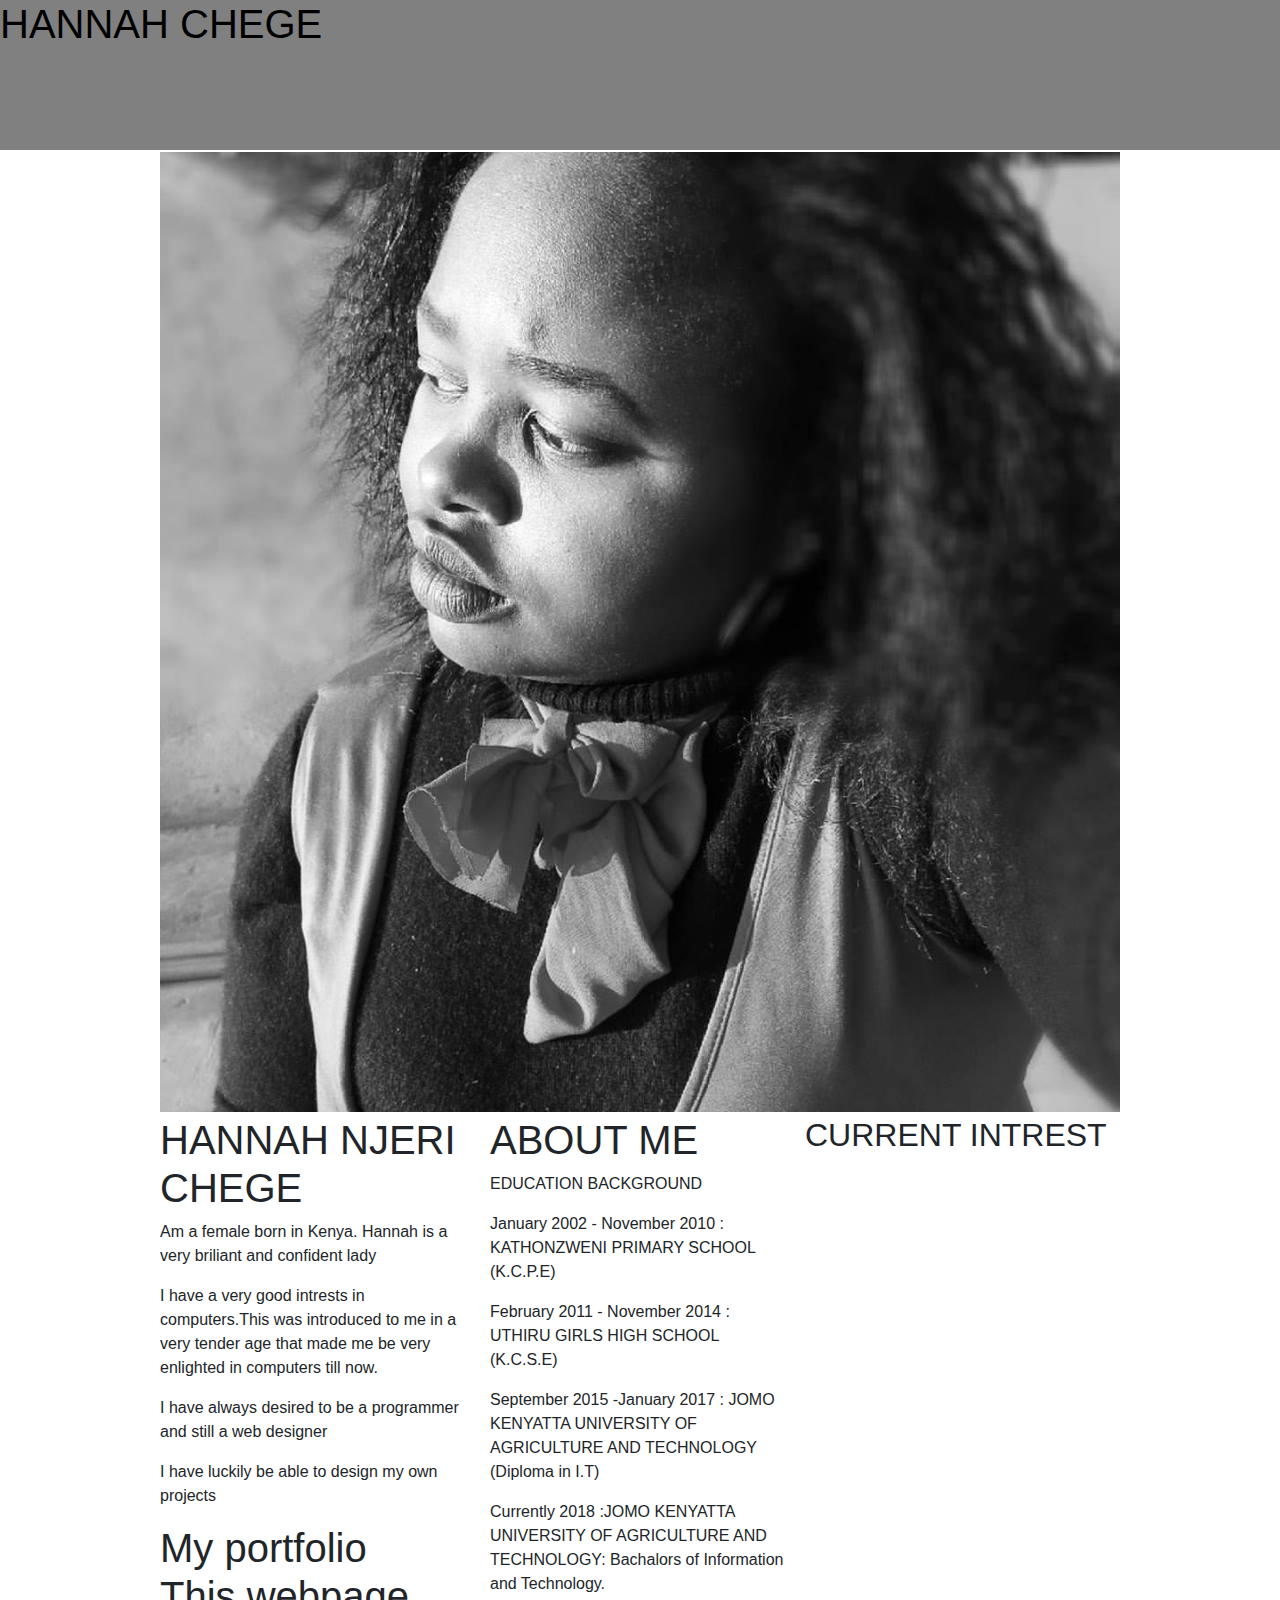
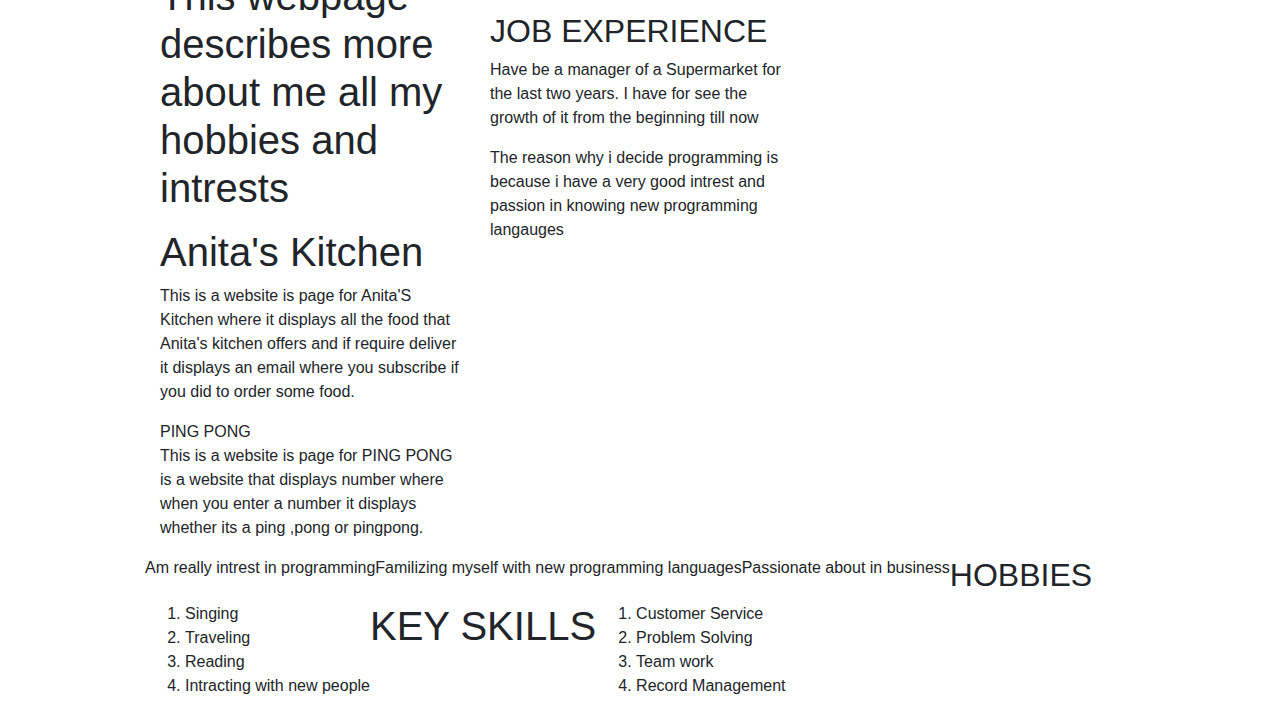
==== index.html @ bd49761b "hobbies,education,job experience" ====
<!DOCTYPE html>
<html>
<head>
  <title>MY PORTFOLIO </title>
  <link rel="stylesheet" href="css/bootstrap.css">
  <link rel="stylesheet" href="css/styles.css">
</head>
<body>
  <div class="topnav">
    <h1> HANNAH CHEGE</h1>
</div>
<div class="container">
        <img src="img/hannah3.jpg" alt="Image">
      </div>
      <div class="container">
        <div class="row">
          <div class="col-md-4">
            <div class="cards">
              <h1>HANNAH NJERI CHEGE</h1>
              <p>Am a female born in Kenya. Hannah is a very briliant and confident lady</p>
              <p>I have a very good intrests in computers.This was introduced to me
              in a very tender age that made me be very enlighted in computers till now.</p>
              <p>I have always desired to be a programmer and still a web designer</p>
              <p>I have luckily be able to design my own projects</p>
              <h1> My portfolio</h>
                <p>This webpage describes more about me all my hobbies and intrests</p>
              <h1>Anita's Kitchen</h1>
              <p>This is a website is page for Anita'S Kitchen where
                 it displays all the food that Anita's kitchen offers
                  and if require deliver it displays an email
                 where you subscribe if you did to order some food.

              </p>
              <h>PING PONG</h>
              <p>This is a website is page for PING PONG is a website that displays number where
                when you enter a number it displays whether its a ping ,pong or pingpong.</p>

            </div>
          </div>
          <div class="col-md-4">
          <h1>ABOUT ME</h1>
          <p>EDUCATION BACKGROUND</p>
          <p>January 2002 - November 2010 :
          KATHONZWENI PRIMARY SCHOOL (K.C.P.E)</p>
          <p>February 2011 - November 2014 :
          UTHIRU GIRLS HIGH SCHOOL (K.C.S.E)</p>
          <p>September 2015 -January 2017 :
          JOMO KENYATTA UNIVERSITY OF AGRICULTURE AND TECHNOLOGY (Diploma in I.T)</p>
          <p>Currently 2018 :JOMO KENYATTA UNIVERSITY OF AGRICULTURE AND TECHNOLOGY:
            Bachalors of Information and Technology.
          </p>
          <h2>JOB EXPERIENCE</h2>
          <p>Have be a manager of a Supermarket for the last two years.
          I have for see the growth of it from the beginning till now</p>
          <p>The reason why i decide programming is because i have a very
          good intrest and passion in knowing new programming langauges</p>
            </div
          <div class="col-md-4">
            <h2>CURRENT INTREST</h2>
            <p>Am really intrest in programming</p>
            <p>Familizing myself with new programming languages</p>
            <p>Passionate about in business</p>
            <h2>HOBBIES</h2>
            <ol>
              <li>Singing</li>
              <li>Traveling</li>
              <li>Reading</li>
              <li>Intracting with new people</li>
            </ol>
            <h1>KEY SKILLS</h1>
            <ol>
              <li>Customer Service</li>
              <li>Problem Solving</li>
              <li>Team work</li>
              <li>Record Management</li>
            </ol>
              </div>
          </div>
          </div>


</body>
</html>
---- css/styles.css ----
.topnav{
  background-color:gray;
  color:black;
  height: 150px;
}
.container {
    padding: 2px 90px;
}
.img{
  float: left;
}
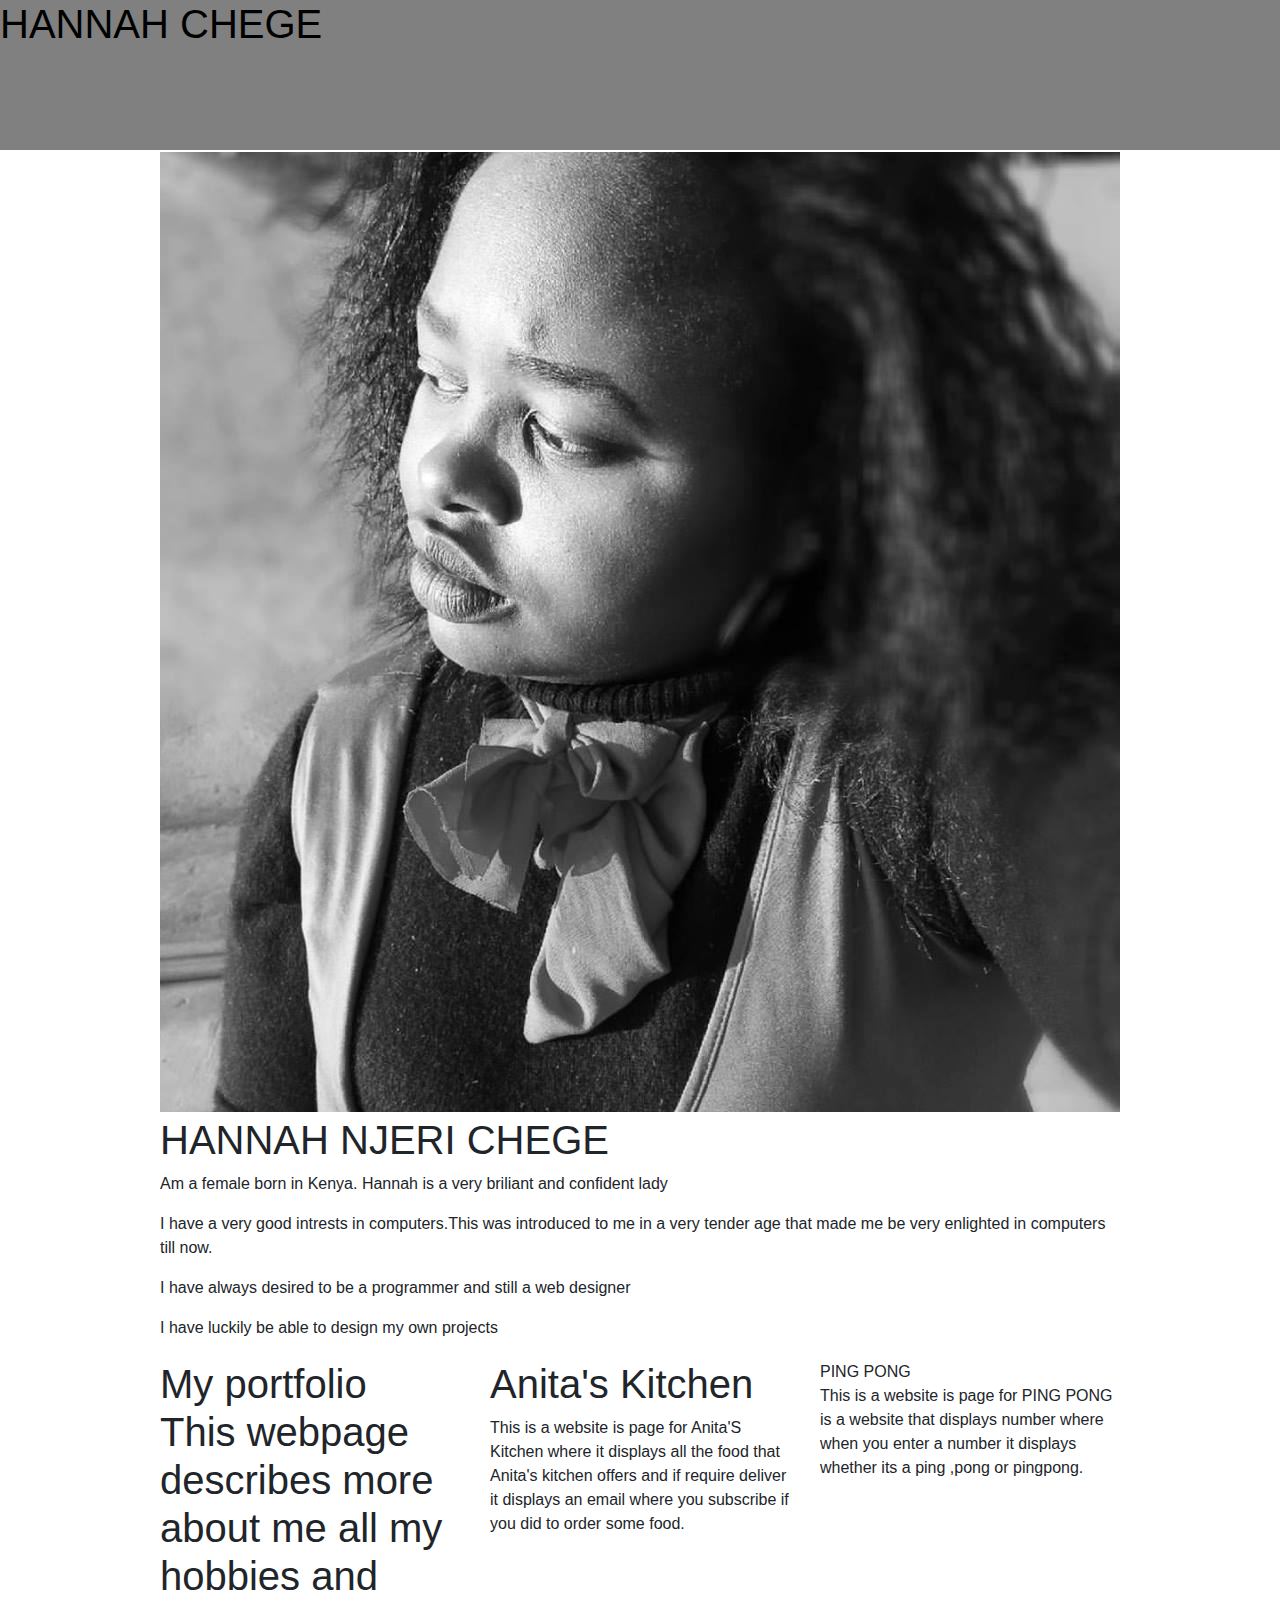
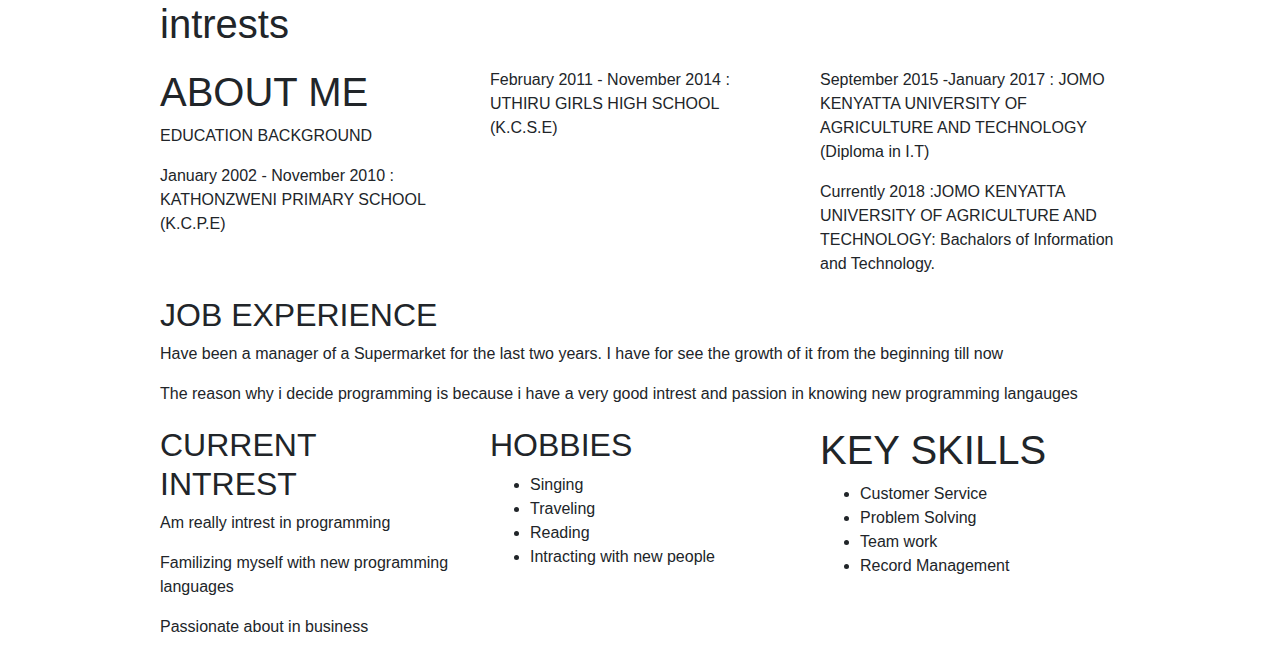
==== commit 3f8a6cdb: "added all colomns" ====
--- a/index.html
+++ b/index.html
@@ -13,17 +13,20 @@
         <img src="img/hannah3.jpg" alt="Image">
       </div>
       <div class="container">
-        <div class="row">
-          <div class="col-md-4">
-            <div class="cards">
               <h1>HANNAH NJERI CHEGE</h1>
               <p>Am a female born in Kenya. Hannah is a very briliant and confident lady</p>
               <p>I have a very good intrests in computers.This was introduced to me
               in a very tender age that made me be very enlighted in computers till now.</p>
               <p>I have always desired to be a programmer and still a web designer</p>
               <p>I have luckily be able to design my own projects</p>
+            </div>
+            <div class="container">
+              <div class="row">
+                <div class="col-md-4">
               <h1> My portfolio</h>
                 <p>This webpage describes more about me all my hobbies and intrests</p>
+              </div>
+              <div class="col-md-4">
               <h1>Anita's Kitchen</h1>
               <p>This is a website is page for Anita'S Kitchen where
                  it displays all the food that Anita's kitchen offers
@@ -31,49 +34,68 @@
                  where you subscribe if you did to order some food.
 
               </p>
+            </div>
+            <div class="col-md-4">
               <h>PING PONG</h>
               <p>This is a website is page for PING PONG is a website that displays number where
                 when you enter a number it displays whether its a ping ,pong or pingpong.</p>
 
             </div>
           </div>
+        </div>
+        <div class="container">
+          <div class="row">
           <div class="col-md-4">
           <h1>ABOUT ME</h1>
           <p>EDUCATION BACKGROUND</p>
           <p>January 2002 - November 2010 :
           KATHONZWENI PRIMARY SCHOOL (K.C.P.E)</p>
+        </div>
+        <div class="col-md-4">
           <p>February 2011 - November 2014 :
           UTHIRU GIRLS HIGH SCHOOL (K.C.S.E)</p>
+        </div>
+        <div class="col-md-4">
           <p>September 2015 -January 2017 :
           JOMO KENYATTA UNIVERSITY OF AGRICULTURE AND TECHNOLOGY (Diploma in I.T)</p>
           <p>Currently 2018 :JOMO KENYATTA UNIVERSITY OF AGRICULTURE AND TECHNOLOGY:
             Bachalors of Information and Technology.
           </p>
+        </div>
+      </div>
+    </div>
+        <div class="container">
           <h2>JOB EXPERIENCE</h2>
-          <p>Have be a manager of a Supermarket for the last two years.
+          <p>Have been a manager of a Supermarket for the last two years.
           I have for see the growth of it from the beginning till now</p>
           <p>The reason why i decide programming is because i have a very
           good intrest and passion in knowing new programming langauges</p>
-            </div
+        </div>
+        <div class="container">
+          <div class="row">
           <div class="col-md-4">
             <h2>CURRENT INTREST</h2>
             <p>Am really intrest in programming</p>
             <p>Familizing myself with new programming languages</p>
             <p>Passionate about in business</p>
+          </div>
+          <div class="col-md-4">
             <h2>HOBBIES</h2>
-            <ol>
+            <ul>
               <li>Singing</li>
               <li>Traveling</li>
               <li>Reading</li>
               <li>Intracting with new people</li>
-            </ol>
+            </ul>
+          </div>
+          <div class="col-md-4">
             <h1>KEY SKILLS</h1>
-            <ol>
+            <ul>
               <li>Customer Service</li>
               <li>Problem Solving</li>
               <li>Team work</li>
               <li>Record Management</li>
-            </ol>
+            </ul>
               </div>
           </div>
           </div>
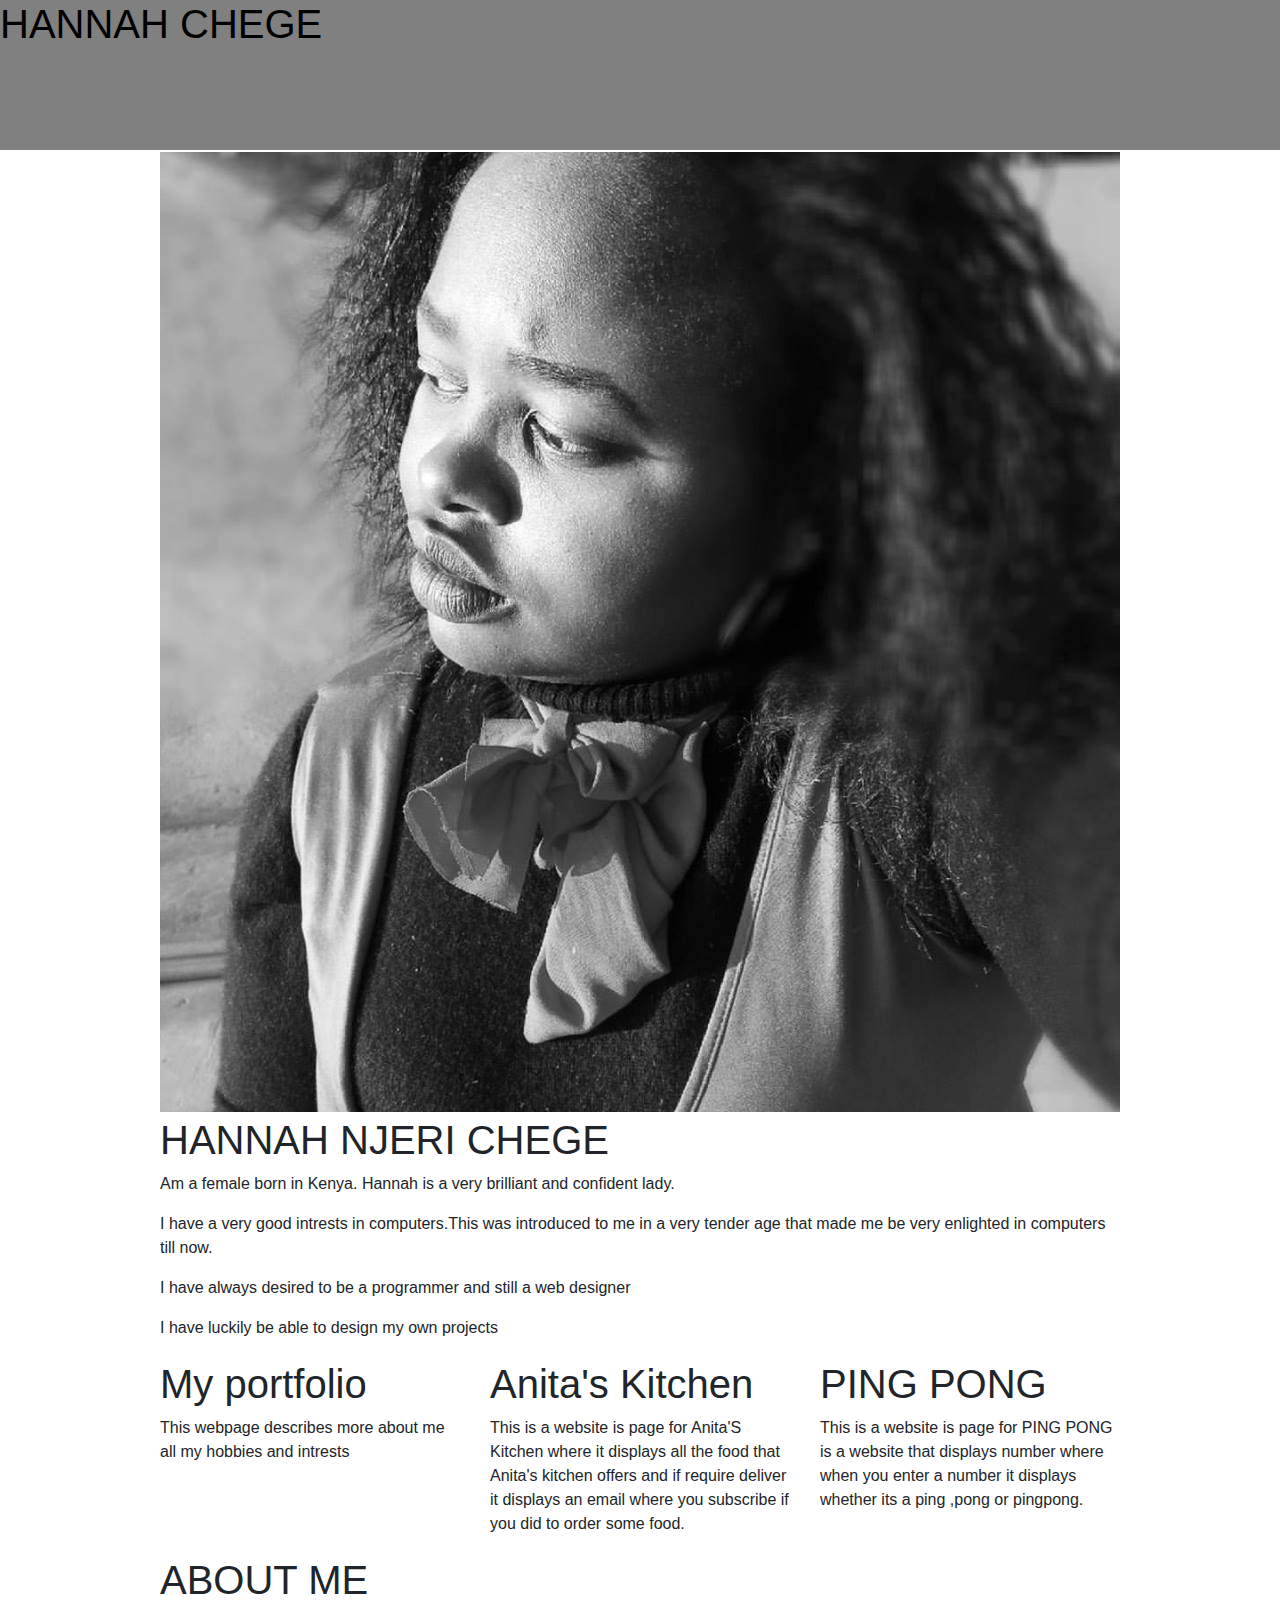
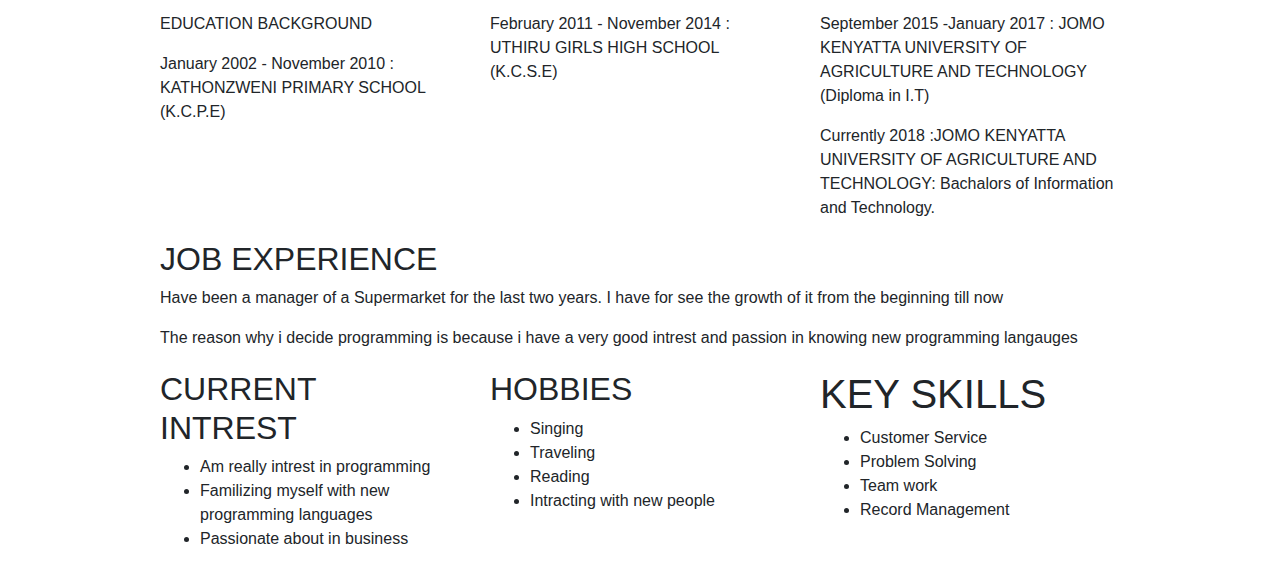
==== commit fadd8016: "added the ordered list" ====
--- a/index.html
+++ b/index.html
@@ -14,7 +14,7 @@
       </div>
       <div class="container">
               <h1>HANNAH NJERI CHEGE</h1>
-              <p>Am a female born in Kenya. Hannah is a very briliant and confident lady</p>
+              <p>Am a female born in Kenya. Hannah is a very brilliant and confident lady.</p>
               <p>I have a very good intrests in computers.This was introduced to me
               in a very tender age that made me be very enlighted in computers till now.</p>
               <p>I have always desired to be a programmer and still a web designer</p>
@@ -23,7 +23,7 @@
             <div class="container">
               <div class="row">
                 <div class="col-md-4">
-              <h1> My portfolio</h>
+              <h1> My portfolio</h1>
                 <p>This webpage describes more about me all my hobbies and intrests</p>
               </div>
               <div class="col-md-4">
@@ -36,7 +36,7 @@
               </p>
             </div>
             <div class="col-md-4">
-              <h>PING PONG</h>
+              <h1>PING PONG</h1>
               <p>This is a website is page for PING PONG is a website that displays number where
                 when you enter a number it displays whether its a ping ,pong or pingpong.</p>
 
@@ -44,9 +44,9 @@
           </div>
         </div>
         <div class="container">
+          <h1>ABOUT ME</h1>
           <div class="row">
           <div class="col-md-4">
-          <h1>ABOUT ME</h1>
           <p>EDUCATION BACKGROUND</p>
           <p>January 2002 - November 2010 :
           KATHONZWENI PRIMARY SCHOOL (K.C.P.E)</p>
@@ -75,9 +75,12 @@
           <div class="row">
           <div class="col-md-4">
             <h2>CURRENT INTREST</h2>
-            <p>Am really intrest in programming</p>
-            <p>Familizing myself with new programming languages</p>
-            <p>Passionate about in business</p>
+            <ul>
+
+            <li>Am really intrest in programming</li>
+            <li>Familizing myself with new programming languages</li>
+            <li>Passionate about in business</li>
+          </ul>
           </div>
           <div class="col-md-4">
             <h2>HOBBIES</h2>
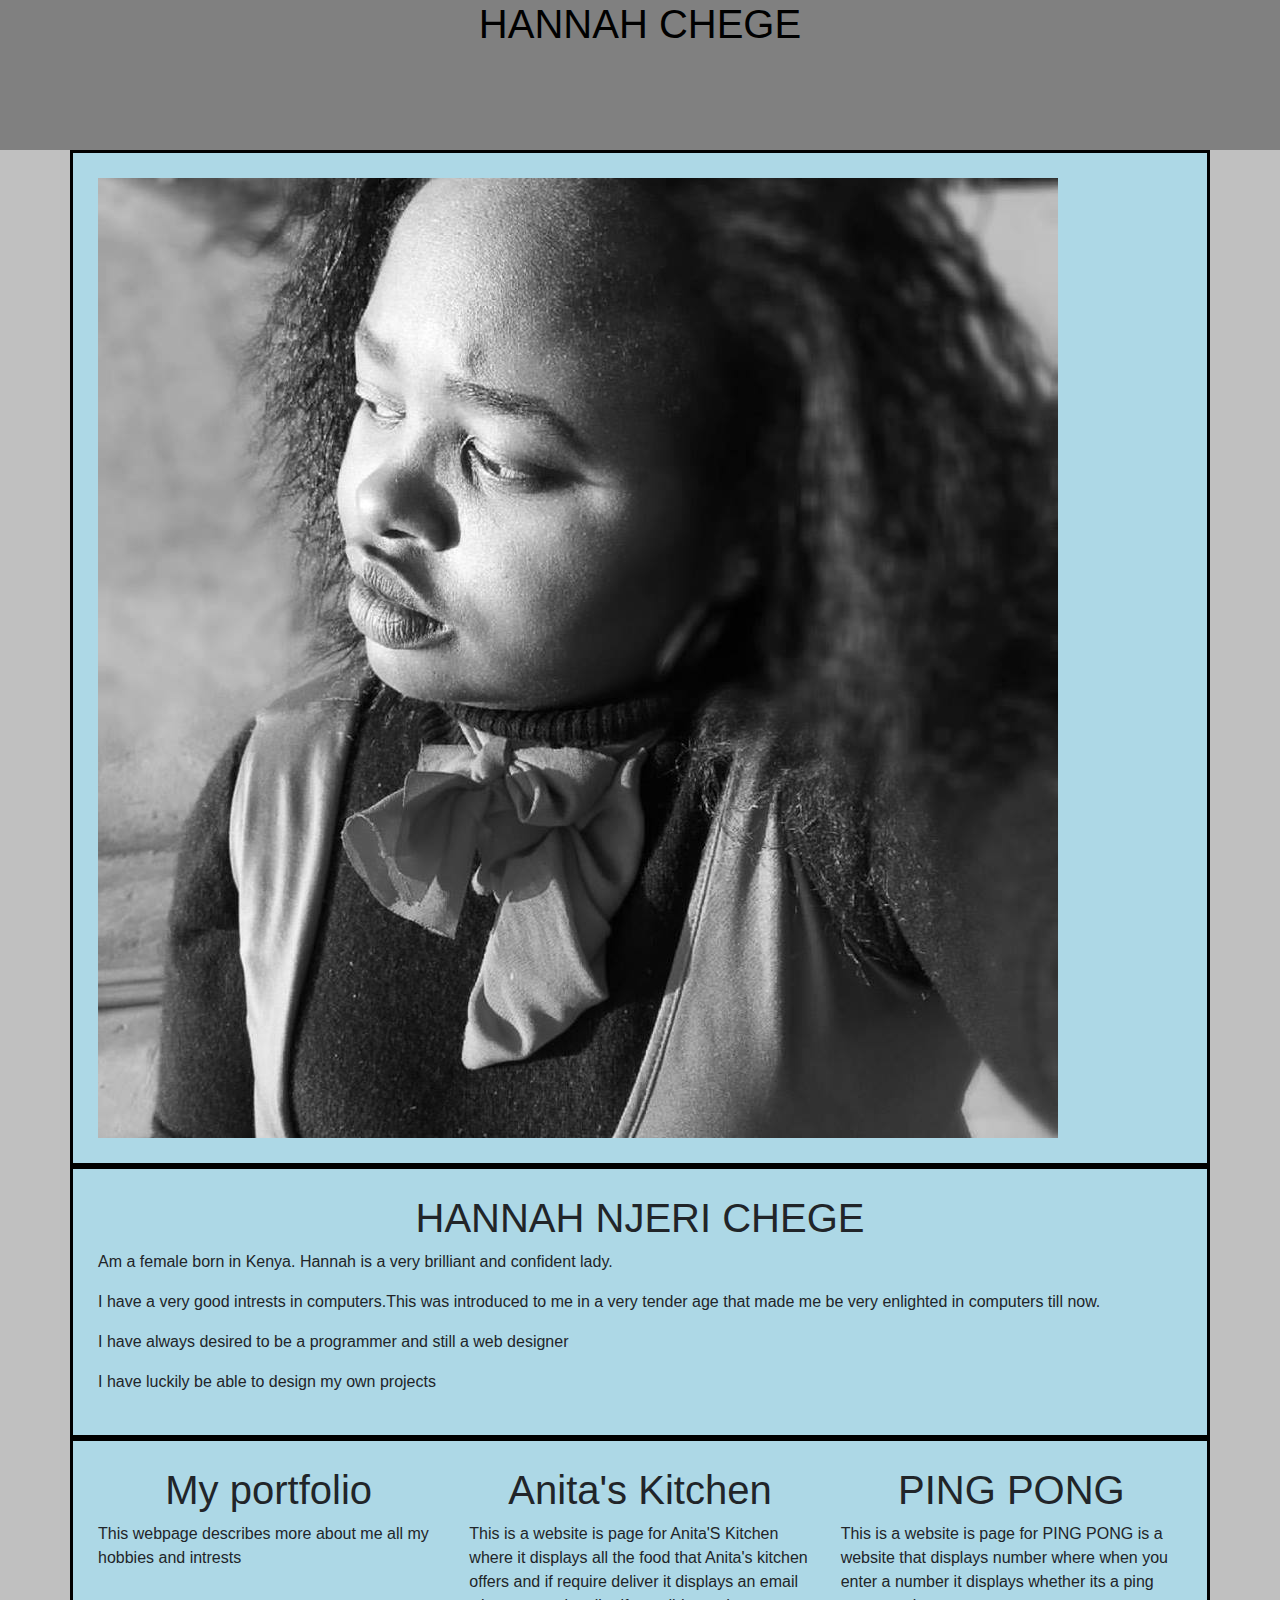
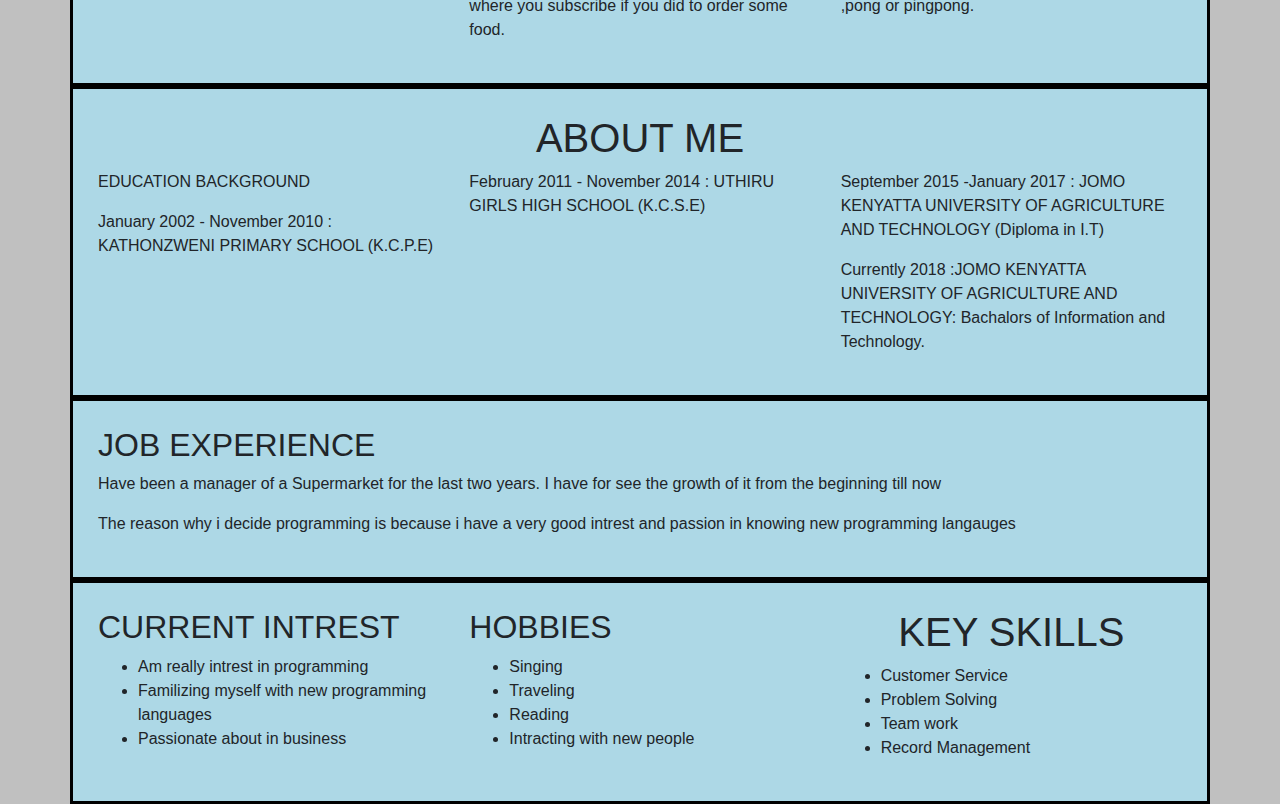
==== commit 3ed161df: "border" ====
--- a/index.html
+++ b/index.html
@@ -20,6 +20,8 @@
               <p>I have always desired to be a programmer and still a web designer</p>
               <p>I have luckily be able to design my own projects</p>
             </div>
+
+
             <div class="container">
               <div class="row">
                 <div class="col-md-4">
--- a/css/styles.css
+++ b/css/styles.css
@@ -9,3 +9,16 @@
 .img{
   float: left;
 }
+body{
+  background-color: silver;
+}
+.container{
+  border-style: solid;
+    border-color: black;
+padding: 25px;
+box-sizing: border-box;
+background-color: lightblue;
+}
+h1{
+  text-align: center;
+}
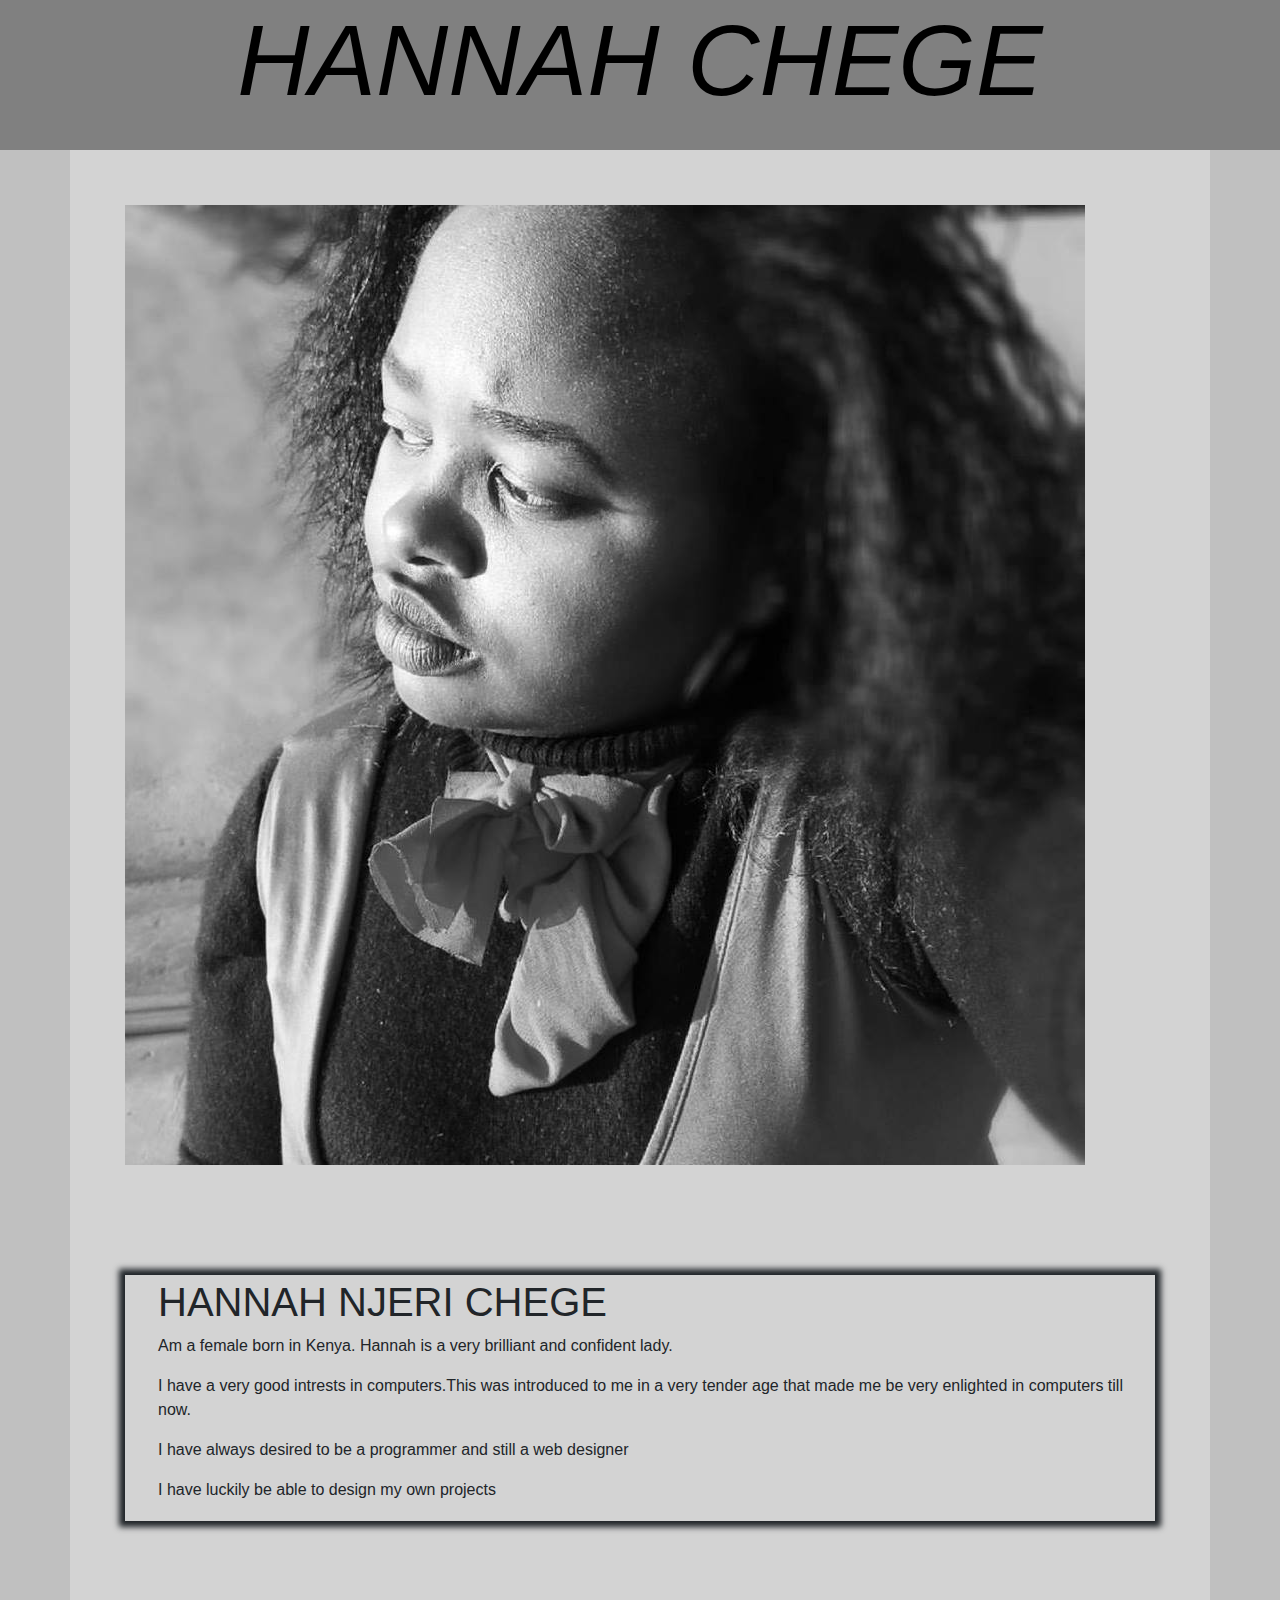
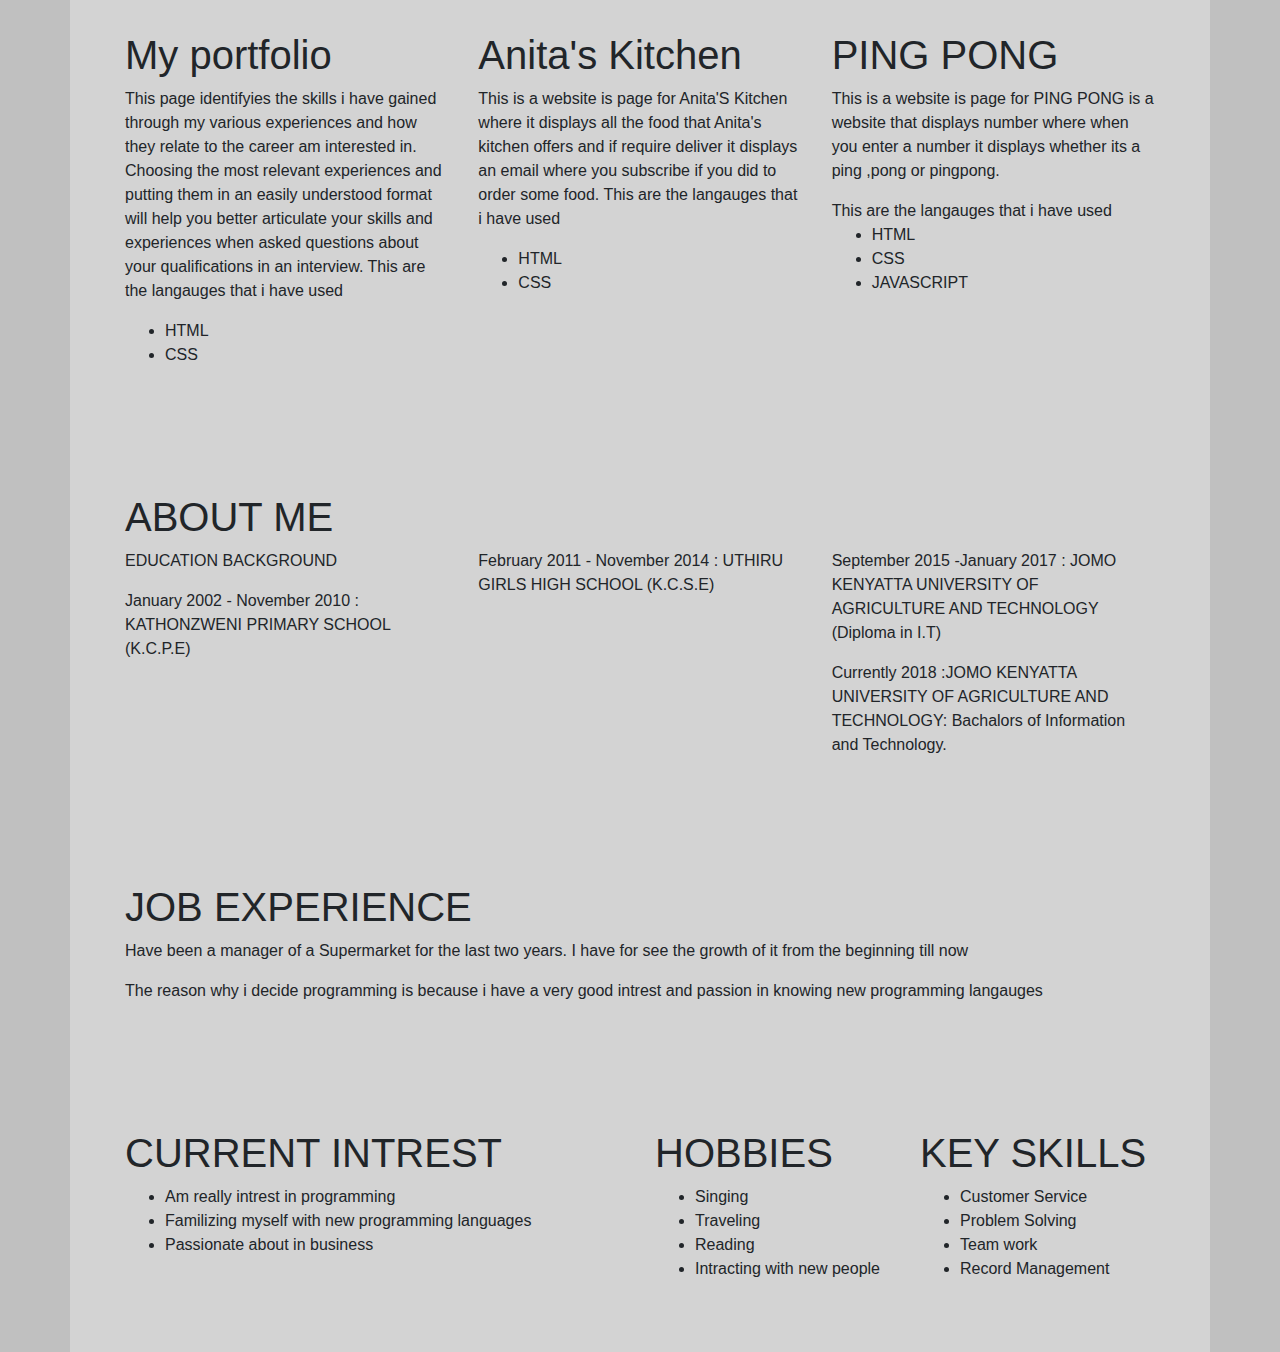
==== commit c079ff09: "added box shadow to Intro" ====
--- a/index.html
+++ b/index.html
@@ -7,12 +7,13 @@
 </head>
 <body>
   <div class="topnav">
-    <h1> HANNAH CHEGE</h1>
+    <h2> HANNAH CHEGE</h2>
 </div>
 <div class="container">
         <img src="img/hannah3.jpg" alt="Image">
       </div>
       <div class="container">
+        <div class="Intro">
               <h1>HANNAH NJERI CHEGE</h1>
               <p>Am a female born in Kenya. Hannah is a very brilliant and confident lady.</p>
               <p>I have a very good intrests in computers.This was introduced to me
@@ -20,28 +21,47 @@
               <p>I have always desired to be a programmer and still a web designer</p>
               <p>I have luckily be able to design my own projects</p>
             </div>
+          </div>
 
 
             <div class="container">
               <div class="row">
-                <div class="col-md-4">
+                <div class="col-md-4 projects">
               <h1> My portfolio</h1>
-                <p>This webpage describes more about me all my hobbies and intrests</p>
+                <p>This page identifyies the skills i have gained through my various
+                   experiences and how they relate to the career am  interested in.
+                   Choosing the most relevant experiences and putting them in an easily understood format will help you better articulate your skills
+                    and experiences when asked questions about your qualifications in an interview.
+                    This are the langauges that i have used
+                    <ul>
+                      <li>HTML</li>
+                      <li>CSS</li>
+                    </ul>
+                 </p>
               </div>
-              <div class="col-md-4">
+              <div class="col-md-4 projects">
               <h1>Anita's Kitchen</h1>
               <p>This is a website is page for Anita'S Kitchen where
                  it displays all the food that Anita's kitchen offers
                   and if require deliver it displays an email
                  where you subscribe if you did to order some food.
-
+                 This are the langauges that i have used
+                 <ul>
+                   <li>HTML</li>
+                   <li>CSS</li>
+                 </ul>
               </p>
             </div>
-            <div class="col-md-4">
+            <div class="col-md-4 projects">
               <h1>PING PONG</h1>
               <p>This is a website is page for PING PONG is a website that displays number where
                 when you enter a number it displays whether its a ping ,pong or pingpong.</p>
-
+                This are the langauges that i have used
+                <ul>
+                  <li>HTML</li>
+                  <li>CSS</li>
+                  <li>JAVASCRIPT</li>
+                </ul>
             </div>
           </div>
         </div>
@@ -67,7 +87,7 @@
       </div>
     </div>
         <div class="container">
-          <h2>JOB EXPERIENCE</h2>
+          <h1>JOB EXPERIENCE</h1>
           <p>Have been a manager of a Supermarket for the last two years.
           I have for see the growth of it from the beginning till now</p>
           <p>The reason why i decide programming is because i have a very
@@ -75,8 +95,8 @@
         </div>
         <div class="container">
           <div class="row">
-          <div class="col-md-4">
-            <h2>CURRENT INTREST</h2>
+          <div class="col-md-6">
+            <h1>CURRENT INTREST</h1>
             <ul>
 
             <li>Am really intrest in programming</li>
@@ -84,8 +104,8 @@
             <li>Passionate about in business</li>
           </ul>
           </div>
-          <div class="col-md-4">
-            <h2>HOBBIES</h2>
+          <div class="col-md-3">
+            <h1>HOBBIES</h1>
             <ul>
               <li>Singing</li>
               <li>Traveling</li>
@@ -93,7 +113,7 @@
               <li>Intracting with new people</li>
             </ul>
           </div>
-          <div class="col-md-4">
+          <div class="col-md-3">
             <h1>KEY SKILLS</h1>
             <ul>
               <li>Customer Service</li>
--- a/css/styles.css
+++ b/css/styles.css
@@ -13,12 +13,19 @@
   background-color: silver;
 }
 .container{
+padding: 55px;
+box-sizing: border-box;
+background-color: lightgray;
+}
+h2{
+  text-align: center;
+  font-size: 100px;
+  font-style: italic;
+  font
+}
+.Intro{
   border-style: solid;
-    border-color: black;
-padding: 25px;
-box-sizing: border-box;
-background-color: lightblue;
+  border-color: lightgray;
+  box-shadow: 0 0 6px 6px;
+  padding-left: 30px;
 }
-h1{
-  text-align: center;
-}
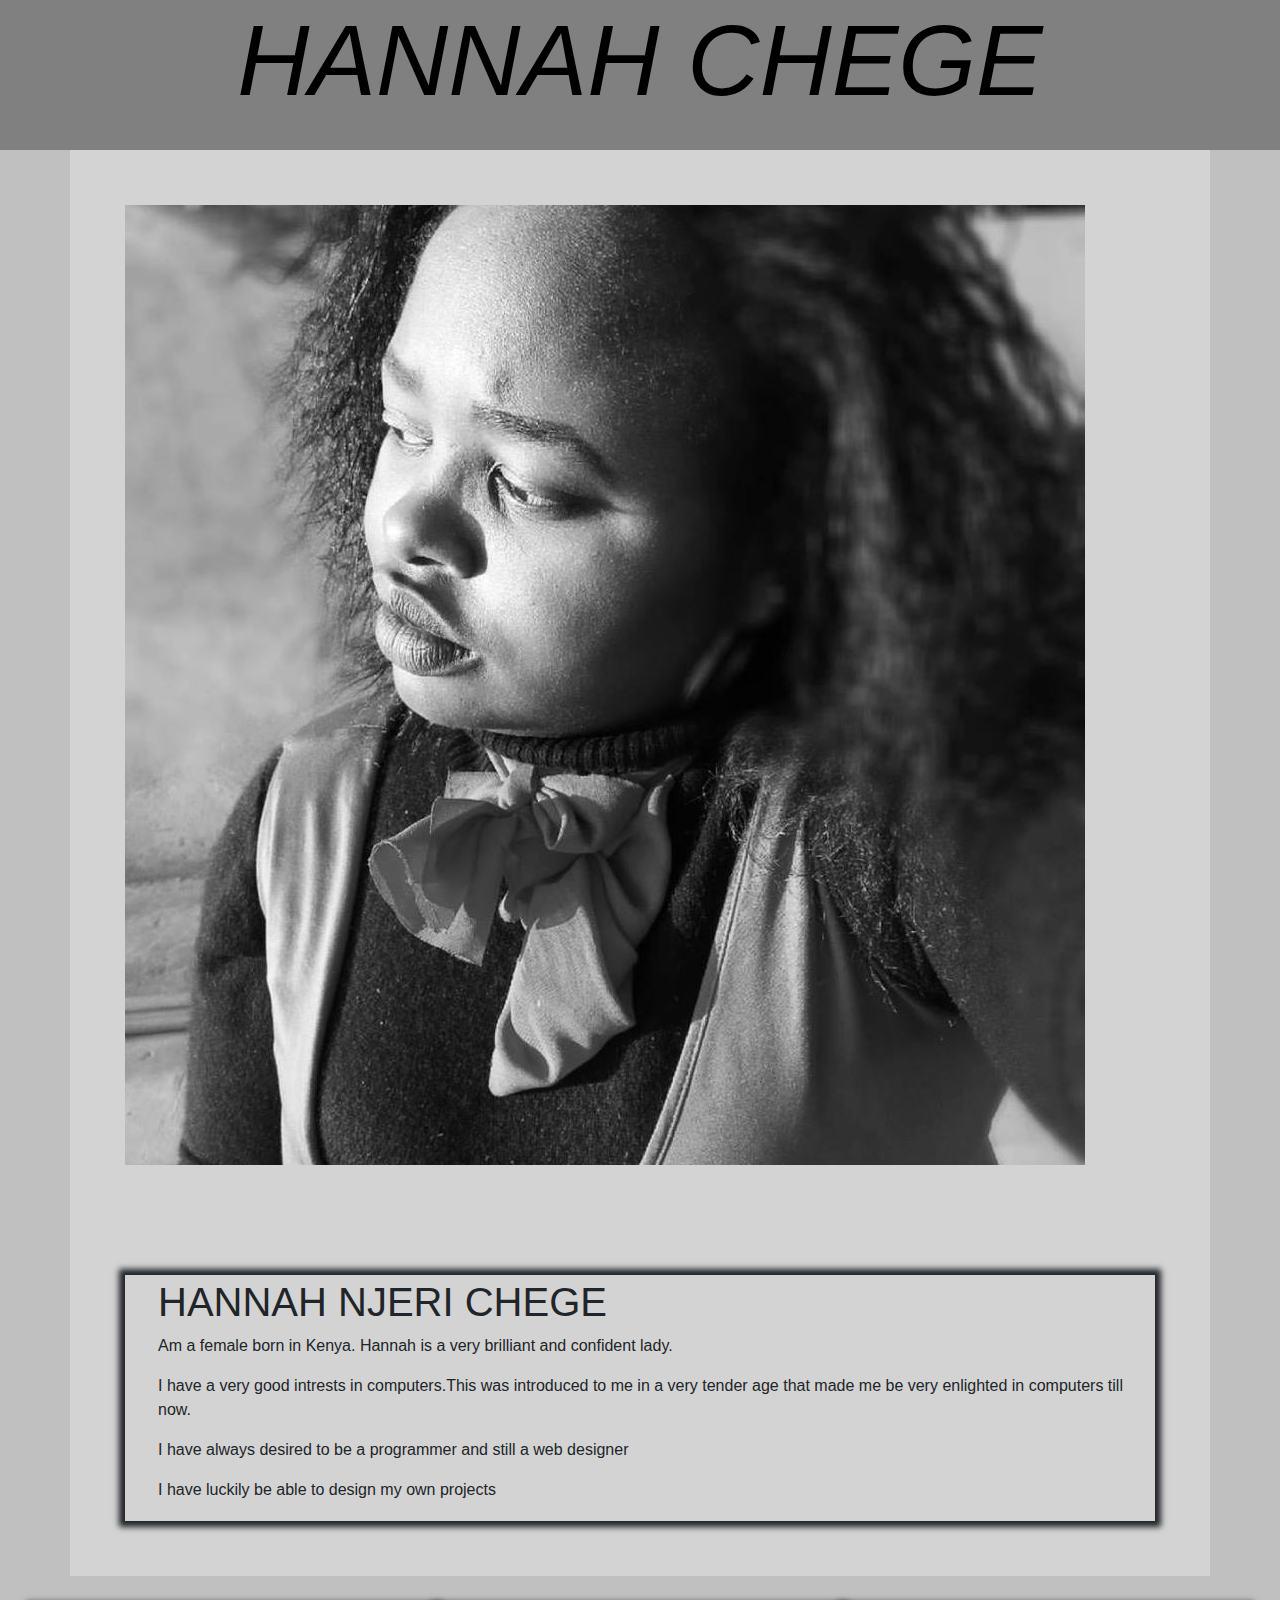
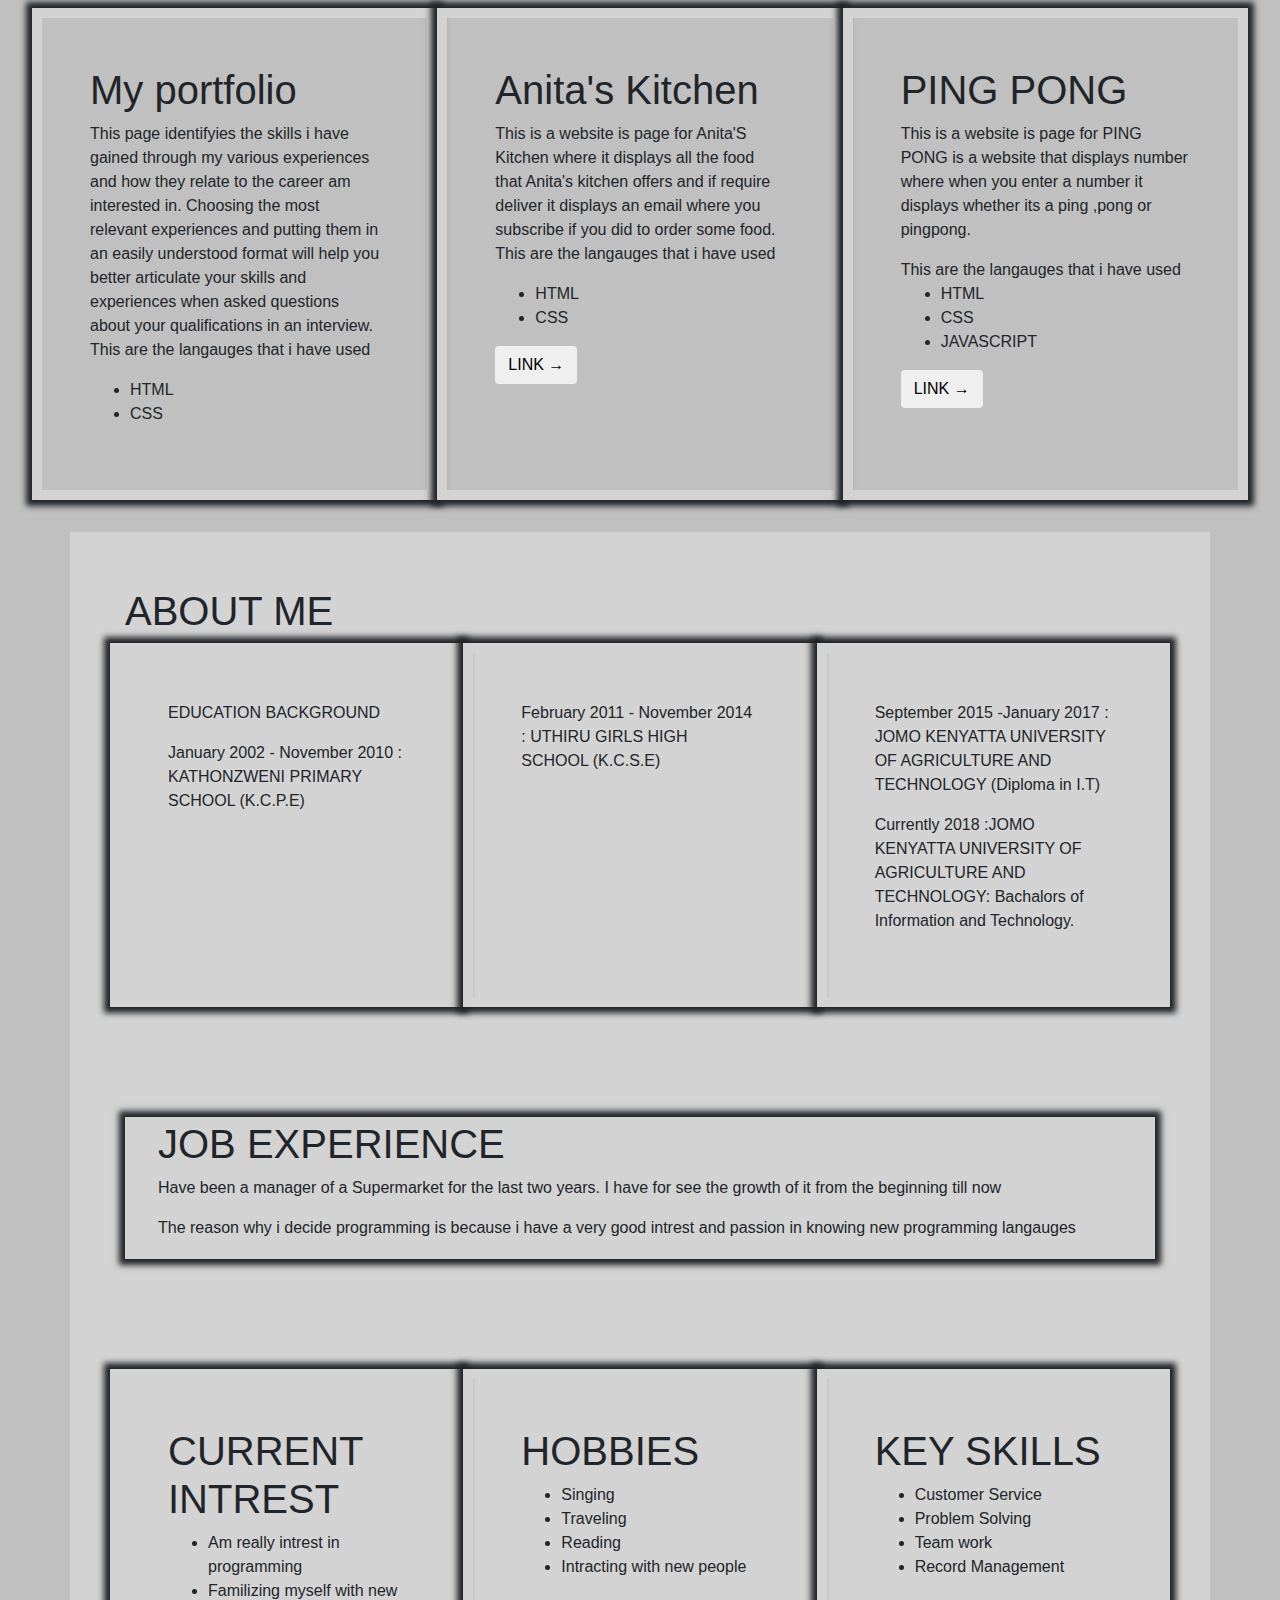
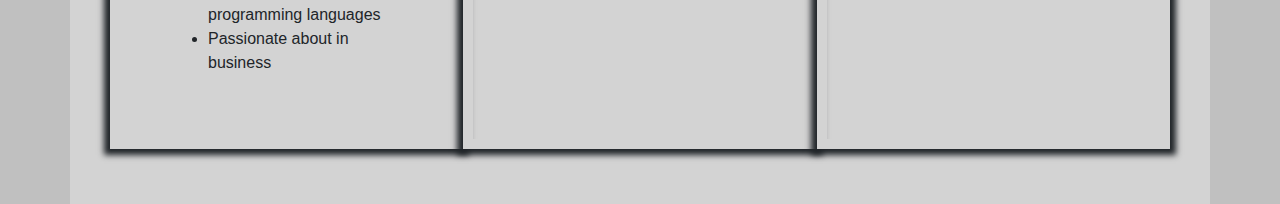
==== commit b8eaf1cd: "Added border shadow" ====
--- a/index.html
+++ b/index.html
@@ -24,8 +24,7 @@
           </div>
 
 
-            <div class="container">
-              <div class="row">
+              <div class="row row1">
                 <div class="col-md-4 projects">
               <h1> My portfolio</h1>
                 <p>This page identifyies the skills i have gained through my various
@@ -51,6 +50,7 @@
                    <li>CSS</li>
                  </ul>
               </p>
+               <a href="https://hannahchege.github.io/Anita/"><button class="btn btn-outline-default">LINK &#8594;</button></a>
             </div>
             <div class="col-md-4 projects">
               <h1>PING PONG</h1>
@@ -62,22 +62,22 @@
                   <li>CSS</li>
                   <li>JAVASCRIPT</li>
                 </ul>
+                 <a href=""><button class="btn btn-outline-default">LINK &#8594;</button></a>
             </div>
           </div>
-        </div>
         <div class="container">
           <h1>ABOUT ME</h1>
           <div class="row">
-          <div class="col-md-4">
+          <div class="col-md-4 about">
           <p>EDUCATION BACKGROUND</p>
           <p>January 2002 - November 2010 :
           KATHONZWENI PRIMARY SCHOOL (K.C.P.E)</p>
         </div>
-        <div class="col-md-4">
+        <div class="col-md-4 about">
           <p>February 2011 - November 2014 :
           UTHIRU GIRLS HIGH SCHOOL (K.C.S.E)</p>
         </div>
-        <div class="col-md-4">
+        <div class="col-md-4 about">
           <p>September 2015 -January 2017 :
           JOMO KENYATTA UNIVERSITY OF AGRICULTURE AND TECHNOLOGY (Diploma in I.T)</p>
           <p>Currently 2018 :JOMO KENYATTA UNIVERSITY OF AGRICULTURE AND TECHNOLOGY:
@@ -87,15 +87,17 @@
       </div>
     </div>
         <div class="container">
+          <div class="job">
           <h1>JOB EXPERIENCE</h1>
           <p>Have been a manager of a Supermarket for the last two years.
           I have for see the growth of it from the beginning till now</p>
           <p>The reason why i decide programming is because i have a very
           good intrest and passion in knowing new programming langauges</p>
         </div>
+      </div>
         <div class="container">
           <div class="row">
-          <div class="col-md-6">
+          <div class="col-md-4 intrest">
             <h1>CURRENT INTREST</h1>
             <ul>
 
@@ -104,7 +106,7 @@
             <li>Passionate about in business</li>
           </ul>
           </div>
-          <div class="col-md-3">
+          <div class="col-md-4 intrest">
             <h1>HOBBIES</h1>
             <ul>
               <li>Singing</li>
@@ -113,7 +115,7 @@
               <li>Intracting with new people</li>
             </ul>
           </div>
-          <div class="col-md-3">
+          <div class="col-md-4 intrest">
             <h1>KEY SKILLS</h1>
             <ul>
               <li>Customer Service</li>
--- a/css/styles.css
+++ b/css/styles.css
@@ -29,3 +29,38 @@
   box-shadow: 0 0 6px 6px;
   padding-left: 30px;
 }
+.row1{
+  column-rule-style: solid;
+  margin-left: 2em;
+  margin-right: 2em;
+  margin-top: 2em;
+  margin-bottom: 2em;
+}
+.projects{
+  border-style: solid;
+  border-width: 10px;
+  border-color: lightgray;
+  box-shadow: 0 0 6px 6px;
+  padding: 3em;
+
+}
+.about{
+  border-style: solid;
+  border-width: 10px;
+  border-color: lightgray;
+  box-shadow: 0 0 6px 6px;
+  padding: 3em;
+}
+.job{
+  border-style: solid;
+  border-color: lightgray;
+  box-shadow: 0 0 6px 6px;
+  padding-left: 30px;
+}
+.intrest{
+  border-style: solid;
+  border-width: 10px;
+  border-color: lightgray;
+  box-shadow: 0 0 6px 6px;
+  padding: 3em;
+}
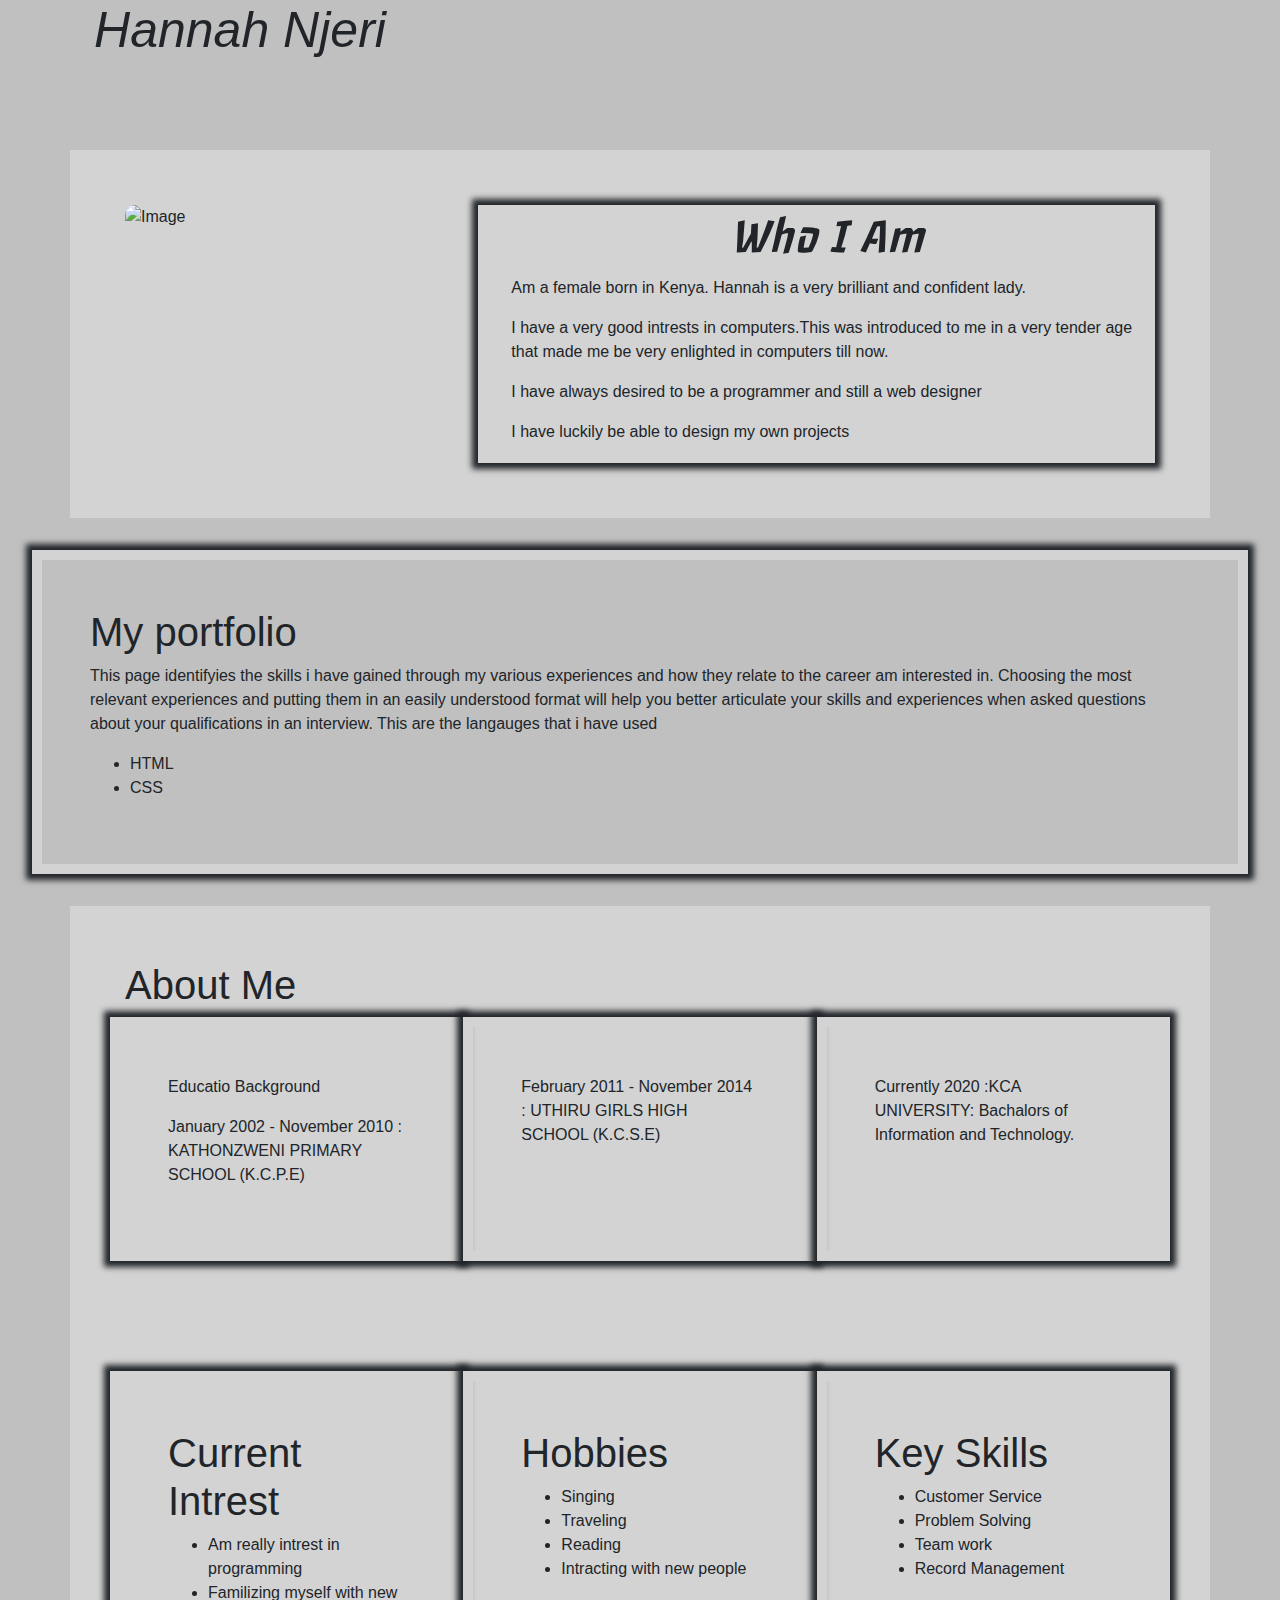
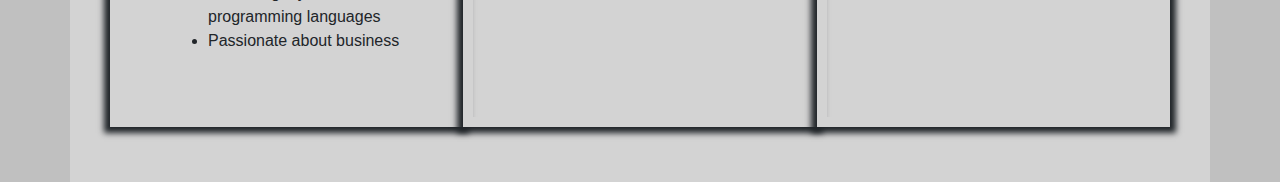
==== commit 2fa27a16: "first commit" ====
--- a/index.html
+++ b/index.html
@@ -1,132 +1,100 @@
 <!DOCTYPE html>
 <html>
+
 <head>
   <title>MY PORTFOLIO </title>
   <link rel="stylesheet" href="css/bootstrap.css">
   <link rel="stylesheet" href="css/styles.css">
+  <link href="https://fonts.googleapis.com/css?family=Nosifer|UnifrakturMaguntia|Hi+Melody|Cute+Font|Rye|Ubuntu|Hanalei|Passero+One" rel="stylesheet">
 </head>
+
 <body>
   <div class="topnav">
-    <h2> HANNAH CHEGE</h2>
+    <h2 style="padding-right:800px;"> Hannah Njeri</h2>
+   
+    
+  </div>
+  <div class="container">
+    <div class="row row6">
+    <div class="col-md-4">
+    <img src="img\DSC_0041.jpg" alt="Image"class="image-category"> 
+  </div>
+  <div class="col-md-8">
+    <div class="Intro">
+        <h2 id="h2" style="font-family: 'Passero One', cursive;">Who I Am <img class="emoji" src=""></h2>
+      <p>Am a female born in Kenya. Hannah is a very brilliant and confident lady.</p>
+      <p>I have a very good intrests in computers.This was introduced to me in a very tender age that made me be very enlighted in computers till now.</p>
+      <p>I have always desired to be a programmer and still a web designer</p>
+      <p>I have luckily be able to design my own projects</p>
+    </div>
+  </div>
 </div>
-<div class="container">
-        <img src="img/hannah3.jpg" alt="Image">
-      </div>
-      <div class="container">
-        <div class="Intro">
-              <h1>HANNAH NJERI CHEGE</h1>
-              <p>Am a female born in Kenya. Hannah is a very brilliant and confident lady.</p>
-              <p>I have a very good intrests in computers.This was introduced to me
-              in a very tender age that made me be very enlighted in computers till now.</p>
-              <p>I have always desired to be a programmer and still a web designer</p>
-              <p>I have luckily be able to design my own projects</p>
-            </div>
-          </div>
+</div>
 
 
-              <div class="row row1">
-                <div class="col-md-4 projects">
-              <h1> My portfolio</h1>
-                <p>This page identifyies the skills i have gained through my various
-                   experiences and how they relate to the career am  interested in.
-                   Choosing the most relevant experiences and putting them in an easily understood format will help you better articulate your skills
-                    and experiences when asked questions about your qualifications in an interview.
-                    This are the langauges that i have used
-                    <ul>
-                      <li>HTML</li>
-                      <li>CSS</li>
-                    </ul>
-                 </p>
-              </div>
-              <div class="col-md-4 projects">
-              <h1>Anita's Kitchen</h1>
-              <p>This is a website is page for Anita'S Kitchen where
-                 it displays all the food that Anita's kitchen offers
-                  and if require deliver it displays an email
-                 where you subscribe if you did to order some food.
-                 This are the langauges that i have used
-                 <ul>
-                   <li>HTML</li>
-                   <li>CSS</li>
-                 </ul>
-              </p>
-               <a href="https://hannahchege.github.io/Anita/"><button class="btn btn-outline-default">LINK &#8594;</button></a>
-            </div>
-            <div class="col-md-4 projects">
-              <h1>PING PONG</h1>
-              <p>This is a website is page for PING PONG is a website that displays number where
-                when you enter a number it displays whether its a ping ,pong or pingpong.</p>
-                This are the langauges that i have used
-                <ul>
-                  <li>HTML</li>
-                  <li>CSS</li>
-                  <li>JAVASCRIPT</li>
-                </ul>
-                 <a href=""><button class="btn btn-outline-default">LINK &#8594;</button></a>
-            </div>
-          </div>
-        <div class="container">
-          <h1>ABOUT ME</h1>
-          <div class="row">
-          <div class="col-md-4 about">
-          <p>EDUCATION BACKGROUND</p>
-          <p>January 2002 - November 2010 :
-          KATHONZWENI PRIMARY SCHOOL (K.C.P.E)</p>
-        </div>
-        <div class="col-md-4 about">
-          <p>February 2011 - November 2014 :
-          UTHIRU GIRLS HIGH SCHOOL (K.C.S.E)</p>
-        </div>
-        <div class="col-md-4 about">
-          <p>September 2015 -January 2017 :
-          JOMO KENYATTA UNIVERSITY OF AGRICULTURE AND TECHNOLOGY (Diploma in I.T)</p>
-          <p>Currently 2018 :JOMO KENYATTA UNIVERSITY OF AGRICULTURE AND TECHNOLOGY:
-            Bachalors of Information and Technology.
-          </p>
-        </div>
+
+  <div class="row row1">
+    <div class="col-md- projects">
+      <h1> My portfolio</h1>
+      <p>This page identifyies the skills i have gained through my various experiences and how they relate to the career am interested in. Choosing the most relevant experiences and putting them in an easily understood format will help you better articulate
+        your skills and experiences when asked questions about your qualifications in an interview. This are the langauges that i have used
+        <ul>
+          <li>HTML</li>
+          <li>CSS</li>
+        </ul>
+      </p>
+    </div>
+    </div>
+  </div>
+  <div class="container">
+    <h1>About Me</h1>
+    <div class="row">
+      <div class="col-md-4 about">
+        <p>Educatio Background</p>
+        <p>January 2002 - November 2010 : KATHONZWENI PRIMARY SCHOOL (K.C.P.E)</p>
+      </div>
+      <div class="col-md-4 about">
+        <p>February 2011 - November 2014 : UTHIRU GIRLS HIGH SCHOOL (K.C.S.E)</p>
+      </div>
+      <div class="col-md-4 about">
+        <p>Currently 2020 :KCA UNIVERSITY: Bachalors of Information and Technology.
+        </p>
       </div>
     </div>
-        <div class="container">
-          <div class="job">
-          <h1>JOB EXPERIENCE</h1>
-          <p>Have been a manager of a Supermarket for the last two years.
-          I have for see the growth of it from the beginning till now</p>
-          <p>The reason why i decide programming is because i have a very
-          good intrest and passion in knowing new programming langauges</p>
-        </div>
+  </div>
+  <div class="container">
+    <div class="row">
+      <div class="col-md-4 intrest">
+        <h1>Current Intrest</h1>
+        <ul>
+
+          <li>Am really intrest in programming</li>
+          <li>Familizing myself with new programming languages</li>
+          <li>Passionate about business</li>
+        </ul>
       </div>
-        <div class="container">
-          <div class="row">
-          <div class="col-md-4 intrest">
-            <h1>CURRENT INTREST</h1>
-            <ul>
-
-            <li>Am really intrest in programming</li>
-            <li>Familizing myself with new programming languages</li>
-            <li>Passionate about in business</li>
-          </ul>
-          </div>
-          <div class="col-md-4 intrest">
-            <h1>HOBBIES</h1>
-            <ul>
-              <li>Singing</li>
-              <li>Traveling</li>
-              <li>Reading</li>
-              <li>Intracting with new people</li>
-            </ul>
-          </div>
-          <div class="col-md-4 intrest">
-            <h1>KEY SKILLS</h1>
-            <ul>
-              <li>Customer Service</li>
-              <li>Problem Solving</li>
-              <li>Team work</li>
-              <li>Record Management</li>
-            </ul>
-              </div>
-          </div>
-          </div>
+      <div class="col-md-4 intrest">
+        <h1>Hobbies</h1>
+        <ul>
+          <li>Singing</li>
+          <li>Traveling</li>
+          <li>Reading</li>
+          <li>Intracting with new people</li>
+        </ul>
+      </div>
+      <div class="col-md-4 intrest">
+        <h1>Key Skills</h1>
+        <ul>
+          <li>Customer Service</li>
+          <li>Problem Solving</li>
+          <li>Team work</li>
+          <li>Record Management</li>
+        </ul>
+      </div>
+    </div>
+  </div>
 
 
 </body>
-</html>
+
+</html>--- a/css/styles.css
+++ b/css/styles.css
@@ -1,66 +1,82 @@
-.topnav{
-  background-color:gray;
-  color:black;
+.topnav {
+  background-color: ;
+  color: ;
   height: 150px;
 }
+
 .container {
-    padding: 2px 90px;
+  padding: 2px 90px;
 }
-.img{
+/* 
+.img {
   float: left;
+} */
+
+.image-category {
+  width: 300px;
+  object-fit: cover;
+  margin: 0 0 1rem 0;
+  border-radius: 10px 10px 0 0;
 }
-body{
+body {
   background-color: silver;
 }
-.container{
-padding: 55px;
-box-sizing: border-box;
-background-color: lightgray;
+
+.container {
+  padding: 55px;
+  box-sizing: border-box;
+  background-color: lightgray;
 }
-h2{
+
+h2 {
   text-align: center;
-  font-size: 100px;
+  font-size: 50px;
   font-style: italic;
   font
 }
-.Intro{
+
+.Intro {
   border-style: solid;
   border-color: lightgray;
   box-shadow: 0 0 6px 6px;
   padding-left: 30px;
 }
-.row1{
+
+.row1 {
   column-rule-style: solid;
   margin-left: 2em;
   margin-right: 2em;
   margin-top: 2em;
   margin-bottom: 2em;
 }
-.projects{
-  border-style: solid;
-  border-width: 10px;
-  border-color: lightgray;
-  box-shadow: 0 0 6px 6px;
-  padding: 3em;
 
-}
-.about{
+.projects {
   border-style: solid;
   border-width: 10px;
   border-color: lightgray;
   box-shadow: 0 0 6px 6px;
   padding: 3em;
 }
-.job{
-  border-style: solid;
-  border-color: lightgray;
-  box-shadow: 0 0 6px 6px;
-  padding-left: 30px;
-}
-.intrest{
+
+.about {
   border-style: solid;
   border-width: 10px;
   border-color: lightgray;
   box-shadow: 0 0 6px 6px;
   padding: 3em;
 }
+
+.job {
+  border-style: solid;
+  border-color: lightgray;
+  box-shadow: 0 0 6px 6px;
+  padding-left: 30px;
+}
+
+.intrest {
+  border-style: solid;
+  border-width: 10px;
+  border-color: lightgray;
+  box-shadow: 0 0 6px 6px;
+  padding: 3em;
+}